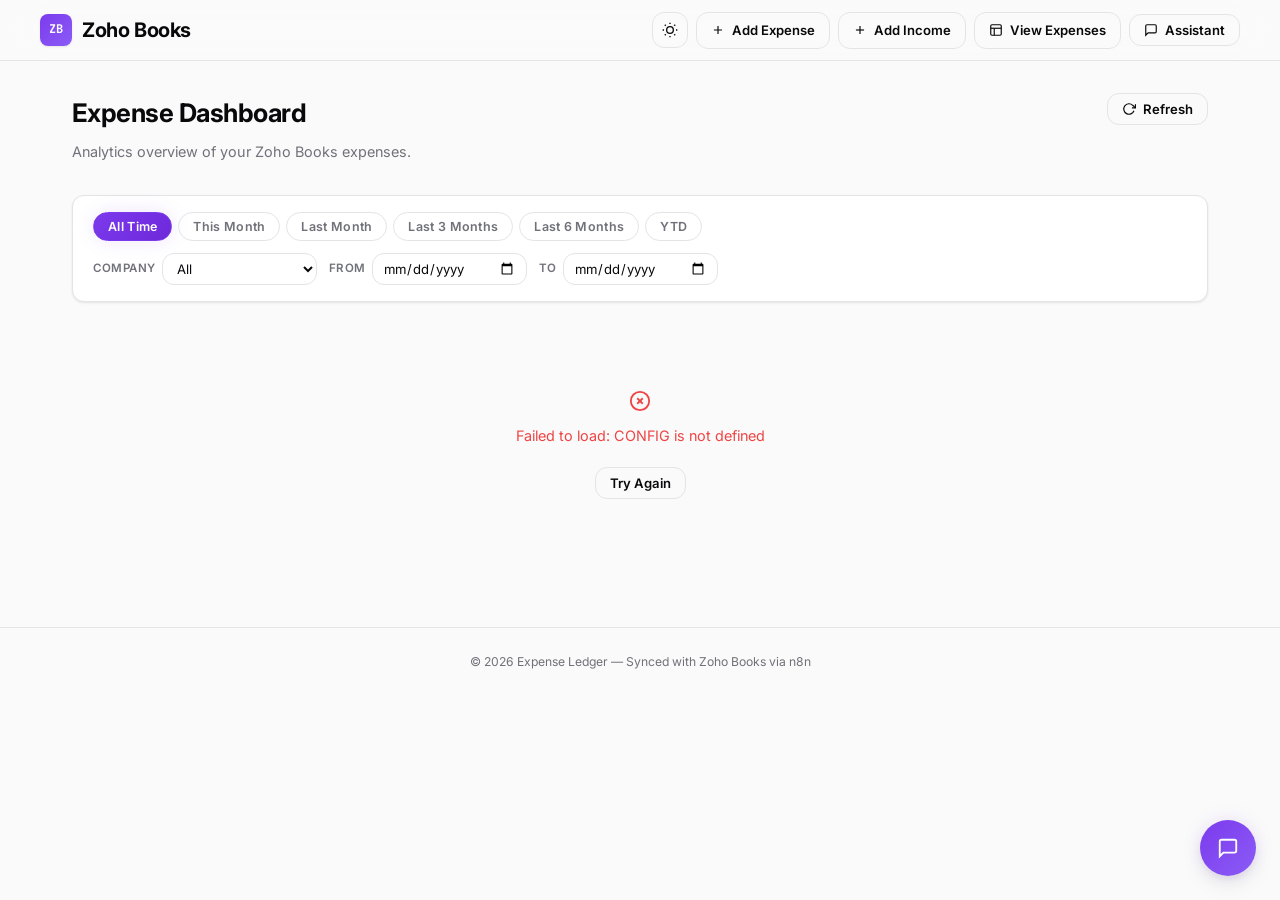
==== dashboard.html @ cd8bc89f "feat: complete UI redesign, dark mode, smart insights, shortcuts, and enhanced AI assistant" ====
<!DOCTYPE html>
<html lang="en">
<head>
    <meta charset="UTF-8">
    <meta name="viewport" content="width=device-width, initial-scale=1.0">
    <title>Zoho Books — Expense Dashboard</title>
    <meta name="description" content="Visual analytics dashboard for Zoho Books expenses — charts, trends, and category breakdowns.">
    <link rel="preconnect" href="https://fonts.googleapis.com">
    <link rel="preconnect" href="https://fonts.gstatic.com" crossorigin>
    <link href="https://fonts.googleapis.com/css2?family=Inter:wght@300;400;500;600;700;800&family=JetBrains+Mono:wght@400;500;600;700&display=swap" rel="stylesheet">
    <script src="js/theme.js?v=3"></script>
    <link rel="stylesheet" href="css/styles.css?v=3">
    <link rel="stylesheet" href="css/dashboard.css?v=3">
</head>
<body>

<!-- NAV -->
<nav class="nav">
    <div class="nav-inner" style="max-width:1200px;">
        <a href="index.html" class="nav-logo">
            <div class="nav-logo-icon">ZB</div>
            Zoho Books
        </a>
        <div class="nav-right">
            <button class="theme-toggle" onclick="toggleTheme()" title="Toggle theme" aria-label="Toggle dark/light mode">
                <svg class="icon-sun" width="16" height="16" fill="none" stroke="currentColor" stroke-width="2" viewBox="0 0 24 24"><circle cx="12" cy="12" r="5"/><line x1="12" y1="1" x2="12" y2="3"/><line x1="12" y1="21" x2="12" y2="23"/><line x1="4.22" y1="4.22" x2="5.64" y2="5.64"/><line x1="18.36" y1="18.36" x2="19.78" y2="19.78"/><line x1="1" y1="12" x2="3" y2="12"/><line x1="21" y1="12" x2="23" y2="12"/><line x1="4.22" y1="19.78" x2="5.64" y2="18.36"/><line x1="18.36" y1="5.64" x2="19.78" y2="4.22"/></svg>
                <svg class="icon-moon" width="16" height="16" fill="none" stroke="currentColor" stroke-width="2" viewBox="0 0 24 24"><path d="M21 12.79A9 9 0 1111.21 3 7 7 0 0021 12.79z"/></svg>
            </button>
            <a href="index.html" class="btn btn-outline btn-sm" title="Add Expense">
                <svg width="14" height="14" fill="none" stroke="currentColor" stroke-width="2" viewBox="0 0 24 24"><path d="M12 5v14M5 12h14"/></svg>
                Add Expense
            </a>
            <a href="income.html" class="btn btn-outline btn-sm" title="Add Income">
                <svg width="14" height="14" fill="none" stroke="currentColor" stroke-width="2" viewBox="0 0 24 24"><line x1="12" y1="5" x2="12" y2="19"/><line x1="5" y1="12" x2="19" y2="12"/></svg>
                Add Income
            </a>
            <a href="expenses.html" class="btn btn-outline btn-sm" title="View Expenses">
                <svg width="14" height="14" fill="none" stroke="currentColor" stroke-width="2" viewBox="0 0 24 24"><rect x="3" y="3" width="18" height="18" rx="2" ry="2"/><line x1="3" y1="9" x2="21" y2="9"/><line x1="9" y1="21" x2="9" y2="9"/></svg>
                View Expenses
            </a>
            <button class="btn btn-outline btn-sm" onclick="toggleChat()" title="AI Assistant">
                <svg width="14" height="14" fill="none" stroke="currentColor" stroke-width="2" viewBox="0 0 24 24"><path d="M21 15a2 2 0 01-2 2H7l-4 4V5a2 2 0 012-2h14a2 2 0 012 2z"/></svg>
                Assistant
            </button>
        </div>
    </div>
</nav>

<!-- MAIN -->
<main class="main-content main-wide">
    <div class="page-header" style="display:flex; justify-content:space-between; align-items:flex-start; flex-wrap:wrap; gap:1rem;">
        <div>
            <h1 class="page-title">Expense Dashboard</h1>
            <p class="page-desc">Analytics overview of your Zoho Books expenses.</p>
        </div>
        <div style="display:flex; gap:8px; align-items:center;">
            <button class="btn btn-outline btn-sm" id="dashRefreshBtn" onclick="loadDashboard()">
                <svg width="14" height="14" fill="none" stroke="currentColor" stroke-width="2" viewBox="0 0 24 24"><polyline points="23 4 23 10 17 10"/><path d="M20.49 15a9 9 0 11-2.12-9.36L23 10"/></svg>
                Refresh
            </button>
        </div>
    </div>

    <!-- Date Filter & Quick Presets -->
    <div class="dash-filter-bar" id="dashFilterBar">
        <div class="dash-filter-presets">
            <button class="dash-preset active" data-range="all" onclick="setPreset(this, 'all')">All Time</button>
            <button class="dash-preset" data-range="thisMonth" onclick="setPreset(this, 'thisMonth')">This Month</button>
            <button class="dash-preset" data-range="lastMonth" onclick="setPreset(this, 'lastMonth')">Last Month</button>
            <button class="dash-preset" data-range="last3" onclick="setPreset(this, 'last3')">Last 3 Months</button>
            <button class="dash-preset" data-range="last6" onclick="setPreset(this, 'last6')">Last 6 Months</button>
            <button class="dash-preset" data-range="ytd" onclick="setPreset(this, 'ytd')">YTD</button>
        </div>
        <div class="dash-filter-custom">
            <div class="filter-group">
                <label class="filter-label">Company</label>
                <select id="dashCompany" class="filter-date" onchange="applyDashFilters()">
                    <option value="">All</option>
                    <option value="ECBC">ECBC</option>
                    <option value="2024">2024</option>
                    <option value="MINING">MINING</option>
                    <option value="LAYOUT">LAYOUT</option>
                    <option value="ATC">ATC</option>
                </select>
            </div>
            <div class="filter-group">
                <label class="filter-label">From</label>
                <input type="date" id="dashFrom" class="filter-date" onchange="applyDashFilters()">
            </div>
            <div class="filter-group">
                <label class="filter-label">To</label>
                <input type="date" id="dashTo" class="filter-date" onchange="applyDashFilters()">
            </div>
        </div>
    </div>

    <!-- Loading State -->
    <div class="dash-loading" id="dashLoading">
        <svg width="28" height="28" fill="none" stroke="currentColor" stroke-width="2" viewBox="0 0 24 24" class="spin"><path d="M21 12a9 9 0 11-6.219-8.56"/></svg>
        <span>Loading expense data…</span>
    </div>

    <!-- Error State -->
    <div class="dash-error hidden" id="dashError">
        <svg width="22" height="22" fill="none" stroke="currentColor" stroke-width="2" viewBox="0 0 24 24"><circle cx="12" cy="12" r="10"/><line x1="15" y1="9" x2="9" y2="15"/><line x1="9" y1="9" x2="15" y2="15"/></svg>
        <span id="dashErrorMsg">Failed to load expense data.</span>
        <button class="btn btn-outline btn-sm" onclick="loadDashboard()" style="margin-top:8px;">Try Again</button>
    </div>

    <!-- Dashboard Content (hidden until data loads) -->
    <div class="dash-content hidden" id="dashContent">

        <!-- KPI Cards -->
        <div class="kpi-row" id="kpiRow">
            <div class="kpi-card">
                <div class="kpi-icon kpi-icon-avg">
                    <svg width="20" height="20" fill="none" stroke="currentColor" stroke-width="2" viewBox="0 0 24 24"><path d="M12 5v14M5 12h14"/></svg>
                </div>
                <div class="kpi-body">
                    <div class="kpi-label">Total Inflow (Income)</div>
                    <div class="kpi-value" id="kpiTotalIncome">—</div>
                </div>
            </div>
            <div class="kpi-card">
                <div class="kpi-icon kpi-icon-total">
                    <svg width="20" height="20" fill="none" stroke="currentColor" stroke-width="2" viewBox="0 0 24 24"><path d="M12 1v22M5 8h14M5 16h14"/></svg>
                </div>
                <div class="kpi-body">
                    <div class="kpi-label">Total Outflow (Expenses)</div>
                    <div class="kpi-value" id="kpiTotalSpent">—</div>
                </div>
            </div>
            <div class="kpi-card" id="kpiNetCard">
                <div class="kpi-icon kpi-icon-count" id="kpiNetIcon">
                    <svg width="20" height="20" fill="none" stroke="currentColor" stroke-width="2" viewBox="0 0 24 24"><rect x="3" y="11" width="18" height="11" rx="2" ry="2"/><path d="M7 11V7a5 5 0 0 1 10 0v4"/></svg>
                </div>
                <div class="kpi-body">
                    <div class="kpi-label">Net Balance</div>
                    <div class="kpi-value" id="kpiNetBalance">—</div>
                </div>
            </div>
            <div class="kpi-card">
                <div class="kpi-icon kpi-icon-count">
                    <svg width="20" height="20" fill="none" stroke="currentColor" stroke-width="2" viewBox="0 0 24 24"><rect x="3" y="3" width="18" height="18" rx="2"/><line x1="3" y1="9" x2="21" y2="9"/><line x1="9" y1="21" x2="9" y2="9"/></svg>
                </div>
                <div class="kpi-body">
                    <div class="kpi-label">Transactions</div>
                    <div class="kpi-value" id="kpiCount">—</div>
                </div>
            </div>
            <div class="kpi-card">
                <div class="kpi-icon kpi-icon-high">
                    <svg width="20" height="20" fill="none" stroke="currentColor" stroke-width="2" viewBox="0 0 24 24"><circle cx="12" cy="12" r="10"/><path d="M12 2a10 10 0 0110 10"/></svg>
                </div>
                <div class="kpi-body">
                    <div class="kpi-label">Active Companies</div>
                    <div class="kpi-value" id="kpiCompaniesActive">—</div>
                </div>
            </div>
        </div>

        <!-- Smart Insights -->
        <div class="insights-strip" id="insightsStrip">
            <div class="insights-scroll" id="insightsScroll"></div>
        </div>

        <!-- Chart Grid -->
        <div class="chart-grid">
            <!-- Category Pie Chart -->
            <div class="chart-card chart-card-pie" id="chartPieCard">
                <div class="chart-card-header">
                    <h2 class="chart-title">Spending by Category</h2>
                    <span class="chart-subtitle">Proportional split</span>
                </div>
                <div class="chart-body chart-body-pie">
                    <canvas id="chartPie" width="280" height="280"></canvas>
                    <div class="pie-legend" id="pieLegend"></div>
                </div>
            </div>

            <!-- Income by Company Pie Chart -->
            <div class="chart-card chart-card-pie" id="chartIncomeCompanyCard">
                <div class="chart-card-header">
                    <h2 class="chart-title">Income by Company</h2>
                    <span class="chart-subtitle">Revenue per company breakdown</span>
                </div>
                <div class="chart-body chart-body-pie">
                    <canvas id="chartIncomeCompany" width="240" height="240"></canvas>
                    <div class="pie-legend" id="incomeCompanyLegend"></div>
                </div>
            </div>

            <!-- Monthly Spending Trend -->
            <div class="chart-card chart-card-bar" id="chartBarCard">
                <div class="chart-card-header">
                    <h2 class="chart-title">Monthly Spending Trend</h2>
                    <span class="chart-subtitle">Aggregated by month</span>
                </div>
                <div class="chart-body">
                    <canvas id="chartBar"></canvas>
                </div>
            </div>

            <!-- Monthly Cash Flow Bar Chart -->
            <div class="chart-card chart-card-bar" id="chartCashFlowCard">
                <div class="chart-card-header">
                    <h2 class="chart-title">Monthly Cash Flow</h2>
                    <span class="chart-subtitle">Inflow (Income) vs Outflow (Expenses)</span>
                </div>
                <div class="chart-body">
                    <canvas id="chartCashFlow"></canvas>
                </div>
            </div>

            <!-- Top 5 Categories -->
            <div class="chart-card chart-card-top5" id="chartTop5Card">
                <div class="chart-card-header">
                    <h2 class="chart-title">Top 5 Categories</h2>
                    <span class="chart-subtitle">Highest spenders</span>
                </div>
                <div class="chart-body">
                    <div class="top5-list" id="top5List"></div>
                </div>
            </div>

            <!-- Daily Spending Trend -->
            <div class="chart-card chart-card-daily" id="chartDailyCard">
                <div class="chart-card-header">
                    <h2 class="chart-title">Daily Spending</h2>
                    <span class="chart-subtitle">Day-by-day breakdown</span>
                </div>
                <div class="chart-body">
                    <canvas id="chartDaily"></canvas>
                </div>
            </div>

            <!-- Payment Method Breakdown -->
            <div class="chart-card chart-card-payment" id="chartPaymentCard">
                <div class="chart-card-header">
                    <h2 class="chart-title">Payment Methods</h2>
                    <span class="chart-subtitle">How you're paying</span>
                </div>
                <div class="chart-body chart-body-pie">
                    <canvas id="chartPayment" width="240" height="240"></canvas>
                    <div class="pie-legend" id="paymentLegend"></div>
                </div>
            </div>

            <!-- Recent Expenses -->
            <div class="chart-card chart-card-recent" id="chartRecentCard">
                <div class="chart-card-header">
                    <h2 class="chart-title">Recent Expenses</h2>
                    <span class="chart-subtitle">Latest transactions</span>
                </div>
                <div class="chart-body">
                    <div class="recent-list" id="recentList"></div>
                </div>
            </div>

            <!-- Company Income vs Expenses Breakdown -->
            <div class="chart-card chart-card-company" id="chartCompanyCard" style="grid-column: 1 / -1;">
                <div class="chart-card-header">
                    <h2 class="chart-title">Company Breakdown</h2>
                    <span class="chart-subtitle">Income vs Expenses per company</span>
                </div>
                <div class="chart-body">
                    <canvas id="chartCompany"></canvas>
                </div>
            </div>
        </div>

    </div>
</main>

<footer class="footer">
    &copy; 2026 Expense Ledger &mdash; Synced with Zoho Books via n8n
</footer>

<!-- CHAT TOGGLE -->
<button class="chat-toggle" id="chatToggle" onclick="toggleChat()" aria-label="Open AI Assistant">
    <svg id="chatIconOpen" width="22" height="22" fill="none" stroke="currentColor" stroke-width="2" viewBox="0 0 24 24"><path d="M21 15a2 2 0 01-2 2H7l-4 4V5a2 2 0 012-2h14a2 2 0 012 2z"/></svg>
    <svg id="chatIconClose" width="22" height="22" fill="none" stroke="currentColor" stroke-width="2" viewBox="0 0 24 24" style="display:none"><line x1="18" y1="6" x2="6" y2="18"/><line x1="6" y1="6" x2="18" y2="18"/></svg>
</button>

<!-- CHAT PANEL -->
<div class="chat-panel" id="chatPanel">
    <div class="chat-header">
        <div class="chat-header-avatar">
            <svg width="16" height="16" fill="none" stroke="currentColor" stroke-width="2" viewBox="0 0 24 24"><path d="M21 15a2 2 0 01-2 2H7l-4 4V5a2 2 0 012-2h14a2 2 0 012 2z"/></svg>
        </div>
        <div>
            <div class="chat-header-title">Financial Assistant</div>
            <div class="chat-header-status">Online</div>
        </div>
        <div class="chat-header-actions">
            <button class="chat-clear-btn" onclick="clearChat()" title="Clear chat">
                <svg width="14" height="14" fill="none" stroke="currentColor" stroke-width="2" viewBox="0 0 24 24"><polyline points="3 6 5 6 21 6"/><path d="M19 6v14a2 2 0 01-2 2H7a2 2 0 01-2-2V6m3 0V4a2 2 0 012-2h4a2 2 0 012 2v2"/></svg>
            </button>
        </div>
    </div>
    <div class="chat-messages" id="chatMessages">
        <div class="chat-msg bot">Hello! I'm your Zoho Books assistant. How can I help you today?</div>
    </div>
    <div class="chat-error" id="chatError"></div>
    <div class="chat-input-area">
        <textarea class="chat-input" id="chatInput" placeholder="Type a message..." rows="1"></textarea>
        <button class="chat-send" id="chatSend" onclick="sendChatMessage()" aria-label="Send">
            <svg width="15" height="15" fill="none" stroke="currentColor" stroke-width="2" viewBox="0 0 24 24"><line x1="22" y1="2" x2="11" y2="13"/><polygon points="22 2 15 22 11 13 2 9 22 2"/></svg>
        </button>
    </div>
</div>

<script src="js/config.js?v=3"></script>
<script src="js/toast.js?v=3"></script>
<script src="js/shortcuts.js?v=3"></script>
<script src="js/chat.js?v=3"></script>
<script src="js/dashboard.js?v=3"></script>

</body>
</html>
---- css/styles.css ----
/* ===== DESIGN TOKENS — Modern Minimal ===== */
:root,
[data-theme="light"] {
    --background: #fafafa;
    --foreground: #09090b;
    --card: #ffffff;
    --card-hover: #f8f8fa;
    --popover: #ffffff;
    --primary: #7c3aed;
    --primary-hover: #6d28d9;
    --primary-foreground: #ffffff;
    --muted: #f4f4f5;
    --muted-foreground: #71717a;
    --border: #e4e4e7;
    --ring: rgba(124, 58, 237, 0.25);
    --accent: #8b5cf6;
    --accent-light: #ede9fe;
    --danger: #ef4444;
    --danger-bg: rgba(239, 68, 68, 0.08);
    --success: #22c55e;
    --success-bg: rgba(34, 197, 94, 0.08);
    --nav-glass: rgba(250, 250, 250, 0.82);
    --shadow-xs: 0 1px 2px rgba(0,0,0,0.04);
    --shadow-sm: 0 1px 3px rgba(0,0,0,0.06), 0 1px 2px rgba(0,0,0,0.04);
    --shadow-md: 0 4px 6px -1px rgba(0,0,0,0.07), 0 2px 4px rgba(0,0,0,0.04);
    --shadow-lg: 0 10px 25px -3px rgba(0,0,0,0.08), 0 4px 6px rgba(0,0,0,0.04);
    --shadow-glow: 0 0 20px rgba(124, 58, 237, 0.12);
    --radius: 12px;
    --radius-sm: 8px;
    --radius-lg: 16px;
    --font-sans: 'Inter', system-ui, -apple-system, sans-serif;
    --font-mono: 'JetBrains Mono', 'Menlo', 'Consolas', monospace;
}

[data-theme="dark"] {
    --background: #09090b;
    --foreground: #fafafa;
    --card: #111113;
    --card-hover: #1a1a1e;
    --popover: #161618;
    --primary: #a78bfa;
    --primary-hover: #8b5cf6;
    --primary-foreground: #09090b;
    --muted: #18181b;
    --muted-foreground: #a1a1aa;
    --border: #27272a;
    --ring: rgba(167, 139, 250, 0.3);
    --accent: #7c3aed;
    --accent-light: rgba(139, 92, 246, 0.1);
    --danger: #f87171;
    --danger-bg: rgba(248, 113, 113, 0.1);
    --success: #4ade80;
    --success-bg: rgba(74, 222, 128, 0.1);
    --nav-glass: rgba(9, 9, 11, 0.85);
    --shadow-xs: 0 1px 2px rgba(0,0,0,0.2);
    --shadow-sm: 0 1px 3px rgba(0,0,0,0.3), 0 1px 2px rgba(0,0,0,0.2);
    --shadow-md: 0 4px 6px rgba(0,0,0,0.35);
    --shadow-lg: 0 10px 25px rgba(0,0,0,0.4);
    --shadow-glow: 0 0 20px rgba(167, 139, 250, 0.2);
}

/* ===== RESET ===== */
*, *::before, *::after { box-sizing: border-box; margin: 0; padding: 0; }

body {
    font-family: var(--font-sans);
    background-color: var(--background);
    color: var(--foreground);
    line-height: 1.6;
    -webkit-font-smoothing: antialiased;
    -moz-osx-font-smoothing: grayscale;
    transition: background-color 0.3s ease, color 0.3s ease;
}

/* ===== SCROLLBAR ===== */
::-webkit-scrollbar { width: 6px; height: 6px; }
::-webkit-scrollbar-track { background: transparent; }
::-webkit-scrollbar-thumb { background: var(--border); border-radius: 3px; }
::-webkit-scrollbar-thumb:hover { background: var(--muted-foreground); }

/* ===== NAV ===== */
.nav {
    position: sticky; top: 0; z-index: 100;
    background: var(--nav-glass);
    backdrop-filter: blur(20px) saturate(180%);
    -webkit-backdrop-filter: blur(20px) saturate(180%);
    border-bottom: 1px solid var(--border);
    padding: 0 2rem;
    transition: background-color 0.3s ease, border-color 0.3s ease;
}
.nav-inner {
    max-width: 960px; margin: 0 auto;
    display: flex; align-items: center; justify-content: space-between; height: 60px;
}
.nav-logo {
    font-family: var(--font-sans); font-size: 1.25rem; font-weight: 700;
    color: var(--foreground); display: flex; align-items: center; gap: 10px; text-decoration: none;
    letter-spacing: -0.02em;
}
.nav-logo-icon {
    width: 32px; height: 32px;
    background: linear-gradient(135deg, var(--primary), var(--accent));
    border-radius: var(--radius-sm);
    display: flex; align-items: center; justify-content: center;
    color: white; font-size: 0.75rem; font-weight: 700; font-family: var(--font-mono);
    box-shadow: var(--shadow-sm);
}
.nav-right { display: flex; align-items: center; gap: 8px; }

/* ===== THEME TOGGLE ===== */
.theme-toggle {
    display: flex; align-items: center; justify-content: center;
    width: 36px; height: 36px;
    background: transparent; border: 1px solid var(--border);
    border-radius: var(--radius); cursor: pointer;
    color: var(--foreground); transition: all 0.3s ease;
    position: relative; overflow: hidden;
}
.theme-toggle:hover { background: var(--muted); }
.theme-toggle svg { transition: transform 0.5s cubic-bezier(0.4, 0, 0.2, 1), opacity 0.3s; }
.theme-toggle .icon-sun { position: absolute; }
.theme-toggle .icon-moon { position: absolute; }
[data-theme="light"] .theme-toggle .icon-sun { transform: rotate(0deg) scale(1); opacity: 1; }
[data-theme="light"] .theme-toggle .icon-moon { transform: rotate(90deg) scale(0); opacity: 0; }
[data-theme="dark"] .theme-toggle .icon-sun { transform: rotate(-90deg) scale(0); opacity: 0; }
[data-theme="dark"] .theme-toggle .icon-moon { transform: rotate(0deg) scale(1); opacity: 1; }

/* ===== BUTTONS ===== */
.btn {
    display: inline-flex; align-items: center; justify-content: center; gap: 7px;
    padding: 9px 18px; font-family: var(--font-sans); font-size: 0.85rem; font-weight: 600;
    border: none; border-radius: var(--radius); cursor: pointer;
    transition: all 0.25s ease; text-decoration: none;
}
.btn-primary {
    background: linear-gradient(135deg, var(--primary), var(--primary-hover));
    color: var(--primary-foreground);
    box-shadow: var(--shadow-sm);
}
.btn-primary:hover {
    box-shadow: var(--shadow-glow), var(--shadow-md);
    transform: translateY(-1px);
}
.btn-outline {
    background: transparent; color: var(--foreground); border: 1px solid var(--border);
    transition: all 0.25s ease;
}
.btn-outline:hover { background: var(--muted); border-color: var(--muted-foreground); }
.btn-danger-ghost {
    background: transparent; color: var(--danger); font-size: 0.78rem; padding: 4px 10px;
    border-radius: var(--radius-sm);
}
.btn-danger-ghost:hover { background: var(--danger-bg); }
.btn-sm { padding: 7px 14px; font-size: 0.82rem; }

/* ===== MAIN ===== */
.main-content { max-width: 960px; margin: 0 auto; padding: 2rem 2rem 4rem; }
.main-wide { max-width: 1200px; }
.page-header { margin-bottom: 2rem; }
.page-title {
    font-family: var(--font-sans); font-size: 1.6rem; font-weight: 700;
    color: var(--foreground); margin-bottom: 0.35rem; letter-spacing: -0.02em;
}
.page-desc { font-size: 0.9rem; color: var(--muted-foreground); }

/* ===== FORM ===== */
.form-wrapper {
    background: var(--card); border: 1px solid var(--border); border-radius: var(--radius);
    padding: 1.75rem; box-shadow: var(--shadow-sm);
    transition: background-color 0.3s ease, border-color 0.3s ease, box-shadow 0.3s ease;
}
.expense-card {
    background: var(--popover); border: 1px solid var(--border); border-radius: var(--radius);
    padding: 1.25rem; margin-bottom: 1rem;
    transition: border-color 0.2s ease, box-shadow 0.2s ease, background-color 0.3s ease;
    box-shadow: var(--shadow-xs);
}
.expense-card:hover { border-color: var(--accent); box-shadow: var(--shadow-sm); }
.expense-header {
    display: flex; justify-content: space-between; align-items: center; margin-bottom: 0.85rem;
}
.expense-entry-label {
    font-size: 0.72rem; font-weight: 600; letter-spacing: 0.8px;
    text-transform: uppercase; color: var(--primary);
}
.expense-grid {
    display: grid; grid-template-columns: repeat(auto-fit, minmax(200px, 1fr)); gap: 0.85rem;
}
.form-group { display: flex; flex-direction: column; }
.form-group label {
    font-size: 0.76rem; font-weight: 600; color: var(--muted-foreground); margin-bottom: 5px;
}

/* ===== INPUTS ===== */
input, select, textarea {
    font-family: var(--font-sans); padding: 9px 12px;
    border: 1px solid var(--border); border-radius: var(--radius);
    font-size: 0.86rem; color: var(--foreground);
    background: var(--popover);
    transition: border-color 0.2s ease, box-shadow 0.2s ease, background-color 0.3s ease;
    outline: none;
}
input:focus, select:focus, textarea:focus {
    border-color: var(--primary);
    box-shadow: 0 0 0 3px var(--ring);
}
input[type="number"] { font-family: var(--font-mono); }
optgroup { font-weight: bold; color: var(--foreground); font-style: normal; background: var(--card); }

.hidden { display: none !important; }

/* ===== FORM TOTAL BAR ===== */
.form-total-bar {
    display: flex; align-items: center; justify-content: space-between;
    margin-top: 1rem; padding: 14px 18px;
    background: linear-gradient(135deg, var(--muted), var(--accent-light));
    border-radius: var(--radius); border: 1px solid var(--border);
    transition: background 0.3s ease, border-color 0.3s ease;
}
.form-total-label {
    font-size: 0.78rem; font-weight: 600; text-transform: uppercase;
    letter-spacing: 0.8px; color: var(--muted-foreground);
}
.form-total-value {
    font-family: var(--font-mono); font-size: 1.25rem; font-weight: 700;
    color: var(--foreground);
}

/* ===== FORM ACTIONS ===== */
.form-actions {
    display: flex; align-items: center; justify-content: space-between;
    margin-top: 1.25rem; padding-top: 1.25rem; border-top: 1px solid var(--border);
}

/* ===== MESSAGES ===== */
.message {
    margin-top: 1rem; padding: 12px 16px; border-radius: var(--radius);
    font-weight: 500; font-size: 0.86rem; display: none;
    border-left: 4px solid transparent;
    text-align: left;
}
.success {
    background-color: var(--success-bg);
    color: var(--success);
    border-left-color: var(--success);
}
.error {
    background-color: var(--danger-bg);
    color: var(--danger);
    border-left-color: var(--danger);
}

/* ===== CHAT TOGGLE ===== */
.chat-toggle {
    position: fixed; bottom: 24px; right: 24px;
    width: 56px; height: 56px;
    background: linear-gradient(135deg, var(--primary), var(--accent));
    color: white; border: none; border-radius: 50%; cursor: pointer; z-index: 999;
    display: flex; align-items: center; justify-content: center;
    box-shadow: var(--shadow-lg), var(--shadow-glow);
    transition: transform 0.3s cubic-bezier(0.34, 1.56, 0.64, 1), box-shadow 0.3s ease;
}
.chat-toggle:hover {
    transform: scale(1.1);
    box-shadow: var(--shadow-lg), 0 0 30px rgba(124, 58, 237, 0.3);
}

/* ===== CHAT PANEL ===== */
.chat-panel {
    position: fixed; bottom: 92px; right: 24px;
    width: 380px; height: 500px;
    background: var(--card); border: 1px solid var(--border); border-radius: var(--radius-lg);
    box-shadow: var(--shadow-lg);
    backdrop-filter: blur(16px) saturate(180%);
    -webkit-backdrop-filter: blur(16px) saturate(180%);
    z-index: 998; display: flex; flex-direction: column;
    opacity: 0; transform: translateY(12px) scale(0.96);
    pointer-events: none;
    transition: opacity 0.3s ease, transform 0.3s cubic-bezier(0.34, 1.56, 0.64, 1), background-color 0.3s ease, border-color 0.3s ease;
    overflow: hidden;
}
.chat-panel.visible {
    opacity: 1; transform: translateY(0) scale(1); pointer-events: all;
}
.chat-header {
    padding: 14px 18px; border-bottom: 1px solid var(--border);
    display: flex; align-items: center; gap: 10px; flex-shrink: 0;
}
.chat-header-avatar {
    width: 34px; height: 34px;
    background: linear-gradient(135deg, var(--primary), var(--accent));
    border-radius: 50%;
    display: flex; align-items: center; justify-content: center;
    color: white; font-size: 0.75rem; font-weight: 700;
}
.chat-header-title { font-family: var(--font-sans); font-size: 0.95rem; font-weight: 600; }
.chat-header-status {
    font-size: 0.7rem; color: var(--success);
    display: flex; align-items: center; gap: 4px;
}
.chat-header-status::before {
    content: ""; width: 6px; height: 6px; background: var(--success); border-radius: 50%;
}

/* ===== CHAT MESSAGES ===== */
.chat-messages {
    flex: 1; overflow-y: auto; padding: 14px 18px;
    display: flex; flex-direction: column; gap: 10px;
}
.chat-msg {
    max-width: 85%; padding: 10px 14px; font-size: 0.84rem; line-height: 1.55;
    animation: fadeInMsg 0.3s ease; word-wrap: break-word;
}
.chat-msg.bot {
    align-self: flex-start; background: var(--muted); color: var(--foreground);
    border-radius: 4px 14px 14px 14px;
}
.chat-msg.user {
    align-self: flex-end; background: linear-gradient(135deg, var(--primary), var(--accent));
    color: var(--primary-foreground);
    border-radius: 14px 4px 14px 14px;
}
.chat-msg.typing {
    align-self: flex-start; background: var(--muted); padding: 12px 18px;
    border-radius: 4px 14px 14px 14px;
}
.typing-dots { display: flex; gap: 4px; }
.typing-dots span {
    width: 5px; height: 5px; background: var(--muted-foreground);
    border-radius: 50%; animation: typingBounce 1.4s infinite;
}
.typing-dots span:nth-child(2) { animation-delay: 0.15s; }
.typing-dots span:nth-child(3) { animation-delay: 0.3s; }

/* ===== CHAT INPUT ===== */
.chat-input-area {
    padding: 10px 14px; border-top: 1px solid var(--border);
    display: flex; gap: 8px; align-items: flex-end; flex-shrink: 0;
}
.chat-input {
    flex: 1; padding: 9px 12px; border: 1px solid var(--border); border-radius: var(--radius);
    font-family: var(--font-sans); font-size: 0.84rem; resize: none;
    min-height: 38px; max-height: 90px; background: var(--popover);
}
.chat-send {
    width: 38px; height: 38px;
    background: linear-gradient(135deg, var(--primary), var(--accent));
    color: white; border: none; border-radius: var(--radius); cursor: pointer;
    display: flex; align-items: center; justify-content: center;
    transition: all 0.25s ease; flex-shrink: 0;
}
.chat-send:hover { box-shadow: var(--shadow-glow); transform: translateY(-1px); }
.chat-send:disabled { opacity: 0.5; cursor: not-allowed; transform: none; box-shadow: none; }

.chat-error {
    font-size: 0.72rem; color: var(--danger); padding: 4px 18px 8px; display: none;
}

/* ===== SUMMARY CARDS ===== */
.summary-row {
    display: grid; grid-template-columns: repeat(3, 1fr); gap: 1rem; margin-bottom: 1.5rem;
}
.summary-card {
    background: var(--card); border: 1px solid var(--border); border-radius: var(--radius);
    padding: 1.1rem 1.25rem;
    box-shadow: var(--shadow-sm);
    transition: background-color 0.3s ease, border-color 0.3s ease, box-shadow 0.3s ease, transform 0.2s ease;
}
.summary-card:hover {
    box-shadow: var(--shadow-md);
    transform: translateY(-2px);
}
.summary-label {
    font-size: 0.72rem; font-weight: 600; text-transform: uppercase;
    letter-spacing: 0.5px; color: var(--muted-foreground); margin-bottom: 4px;
}
.summary-value {
    font-family: var(--font-mono); font-size: 1.2rem; font-weight: 700; color: var(--foreground);
}
.summary-card-highlight {
    border-color: var(--primary); border-width: 2px;
    background: linear-gradient(135deg, var(--card), var(--accent-light));
}

/* ===== SEARCH ===== */
.table-search {
    width: 220px; padding: 7px 12px; font-size: 0.82rem;
}

/* ===== FILTER BAR ===== */
.filter-bar {
    display: flex; align-items: center; gap: 12px; flex-wrap: wrap;
    margin-bottom: 1.25rem; padding: 12px 16px;
    background: var(--card); border: 1px solid var(--border); border-radius: var(--radius);
    box-shadow: var(--shadow-sm);
    transition: background-color 0.3s ease, border-color 0.3s ease, box-shadow 0.3s ease;
}
.filter-group { display: flex; align-items: center; gap: 6px; }
.filter-label {
    font-size: 0.72rem; font-weight: 600; text-transform: uppercase;
    letter-spacing: 0.5px; color: var(--muted-foreground);
}
.filter-date {
    padding: 6px 10px; font-size: 0.82rem; width: 155px;
}
.filter-info {
    font-size: 0.78rem; color: var(--primary); font-weight: 500; margin-left: auto;
}

/* ===== TABLE ===== */
.table-wrapper {
    background: var(--card); border: 1px solid var(--border); border-radius: var(--radius);
    box-shadow: var(--shadow-sm); overflow-x: auto;
    transition: background-color 0.3s ease, border-color 0.3s ease, box-shadow 0.3s ease;
}
.expense-table {
    width: 100%; border-collapse: collapse; font-size: 0.84rem;
    table-layout: auto;
}
.expense-table thead {
    background: var(--muted); border-bottom: 1px solid var(--border);
}
.expense-table th {
    padding: 10px 14px; text-align: left; font-size: 0.72rem; font-weight: 600;
    text-transform: uppercase; letter-spacing: 0.5px; color: var(--muted-foreground);
    white-space: nowrap; user-select: none;
}
.th-sortable { cursor: pointer; transition: color 0.2s ease; }
.th-sortable:hover { color: var(--foreground); }
.th-right { text-align: right; padding-right: 20px !important; }
.sort-icon { font-size: 0.7rem; opacity: 0.6; }
.expense-table td {
    padding: 10px 14px; border-bottom: 1px solid var(--border); color: var(--foreground);
    vertical-align: middle;
    transition: background-color 0.15s ease;
}
.expense-table tbody tr { transition: background 0.15s ease; }
.expense-table tbody tr:hover { background: var(--card-hover); }
.expense-table tbody tr:last-child td { border-bottom: none; }
.td-date { white-space: nowrap; font-family: var(--font-mono); font-size: 0.8rem; }
.td-desc { max-width: 200px; overflow: hidden; text-overflow: ellipsis; white-space: nowrap; }
.td-ref { font-family: var(--font-mono); font-size: 0.78rem; color: var(--muted-foreground); }
.td-amount { text-align: right; font-family: var(--font-mono); font-weight: 600; white-space: nowrap; padding-right: 20px !important; }
.td-subcat { font-weight: 500; white-space: nowrap; }
.td-notes { max-width: 220px; overflow: hidden; text-overflow: ellipsis; white-space: nowrap; color: var(--muted-foreground); font-size: 0.82rem; }
.td-paid-via { font-size: 0.8rem; color: var(--muted-foreground); }

/* ===== CATEGORY BADGES ===== */
.cat-badge {
    display: inline-block; padding: 3px 12px; font-size: 0.7rem; font-weight: 600;
    border-radius: 9999px; white-space: nowrap; letter-spacing: 0.2px;
}

/* Light theme category badges */
[data-theme="light"] .cat-g1,
:root .cat-g1  { background: rgba(139, 92, 246, 0.1);  color: #7c3aed; }
[data-theme="light"] .cat-g2,
:root .cat-g2  { background: rgba(16, 185, 129, 0.1);  color: #059669; }
[data-theme="light"] .cat-g3,
:root .cat-g3  { background: rgba(14, 165, 233, 0.1);  color: #0284c7; }
[data-theme="light"] .cat-g4,
:root .cat-g4  { background: rgba(245, 158, 11, 0.1);  color: #d97706; }
[data-theme="light"] .cat-g5,
:root .cat-g5  { background: rgba(236, 72, 153, 0.1);  color: #db2777; }
[data-theme="light"] .cat-g6,
:root .cat-g6  { background: rgba(20, 184, 166, 0.1);  color: #0d9488; }
[data-theme="light"] .cat-g7,
:root .cat-g7  { background: rgba(239, 68, 68, 0.1);   color: #dc2626; }
[data-theme="light"] .cat-g8,
:root .cat-g8  { background: rgba(107, 114, 128, 0.1); color: #4b5563; }
[data-theme="light"] .cat-g9,
:root .cat-g9  { background: rgba(99, 102, 241, 0.1);  color: #4f46e5; }
[data-theme="light"] .cat-g10,
:root .cat-g10 { background: rgba(217, 119, 6, 0.1);   color: #b45309; }

/* Dark theme category badges */
[data-theme="dark"] .cat-g1  { background: rgba(167, 139, 250, 0.15); color: #c4b5fd; }
[data-theme="dark"] .cat-g2  { background: rgba(52, 211, 153, 0.15);  color: #6ee7b7; }
[data-theme="dark"] .cat-g3  { background: rgba(56, 189, 248, 0.15);  color: #7dd3fc; }
[data-theme="dark"] .cat-g4  { background: rgba(251, 191, 36, 0.15);  color: #fcd34d; }
[data-theme="dark"] .cat-g5  { background: rgba(244, 114, 182, 0.15); color: #f9a8d4; }
[data-theme="dark"] .cat-g6  { background: rgba(45, 212, 191, 0.15);  color: #5eead4; }
[data-theme="dark"] .cat-g7  { background: rgba(248, 113, 113, 0.15); color: #fca5a5; }
[data-theme="dark"] .cat-g8  { background: rgba(156, 163, 175, 0.15); color: #d1d5db; }
[data-theme="dark"] .cat-g9  { background: rgba(129, 140, 248, 0.15); color: #a5b4fc; }
[data-theme="dark"] .cat-g10 { background: rgba(251, 191, 36, 0.15);  color: #fbbf24; }

/* ===== LOADING / ERROR / EMPTY STATES ===== */
.table-loading, .table-error, .table-empty {
    display: flex; flex-direction: column; align-items: center; justify-content: center;
    padding: 3rem 2rem; gap: 10px; color: var(--muted-foreground); font-size: 0.88rem;
}
.table-error { color: var(--danger); }

/* ===== TABLE FOOTER ===== */
.table-footer {
    padding: 10px 14px; font-size: 0.75rem; color: var(--muted-foreground);
    border-top: 1px solid var(--border); display: flex; align-items: center; gap: 8px;
}

/* ===== FOOTER ===== */
.footer {
    padding: 1.5rem 2rem; text-align: center; font-size: 0.76rem;
    color: var(--muted-foreground); border-top: 1px solid var(--border);
    transition: border-color 0.3s ease;
}

/* ===== ANIMATIONS ===== */
@keyframes fadeInMsg {
    from { opacity: 0; transform: translateY(5px); }
    to { opacity: 1; transform: translateY(0); }
}
@keyframes typingBounce {
    0%, 80%, 100% { transform: translateY(0); }
    40% { transform: translateY(-4px); }
}
@keyframes spin {
    from { transform: rotate(0deg); } to { transform: rotate(360deg); }
}
.spin { animation: spin 1s linear infinite; }

@keyframes fadeUp {
    from { opacity: 0; transform: translateY(20px); }
    to { opacity: 1; transform: translateY(0); }
}/* ===== ENHANCED CHAT STYLES ===== */
.chat-msg-content { line-height: 1.55; }
.chat-msg-content code {
    background: var(--muted); padding: 1px 5px; border-radius: 4px;
    font-family: var(--font-mono); font-size: 0.78rem;
}
.chat-msg-content strong { font-weight: 700; }
.chat-msg-content .chat-amount {
    font-family: var(--font-mono); font-weight: 700;
    color: var(--primary); background: var(--accent-light);
    padding: 1px 5px; border-radius: 4px; font-size: 0.82rem;
}
.chat-msg.user .chat-msg-content .chat-amount { color: inherit; background: rgba(255,255,255,0.15); }
.chat-msg-content ul.chat-list {
    margin: 6px 0 4px 16px; padding: 0;
}
.chat-msg-content ul.chat-list li {
    margin: 3px 0; font-size: 0.82rem;
}
.chat-msg-time {
    font-size: 0.62rem; color: var(--muted-foreground); margin-top: 4px;
    opacity: 0.7;
}
.chat-msg.user .chat-msg-time { color: rgba(255,255,255,0.6); text-align: right; }

.chat-quick-actions {
    display: flex; flex-wrap: wrap; gap: 6px; padding: 8px 0;
}
.chat-quick-chip {
    padding: 6px 12px; font-size: 0.72rem; font-weight: 500;
    font-family: var(--font-sans);
    background: var(--muted); color: var(--foreground);
    border: 1px solid var(--border); border-radius: 9999px;
    cursor: pointer; transition: all 0.2s ease; white-space: nowrap;
}
.chat-quick-chip:hover {
    background: var(--accent-light); border-color: var(--primary); color: var(--primary);
}

.chat-header-actions {
    display: flex; align-items: center; gap: 6px; margin-left: auto;
}
.chat-clear-btn {
    width: 28px; height: 28px;
    display: flex; align-items: center; justify-content: center;
    background: none; border: 1px solid var(--border); border-radius: 6px;
    cursor: pointer; color: var(--muted-foreground); transition: all 0.2s ease;
}
.chat-clear-btn:hover { color: var(--danger); border-color: var(--danger); background: var(--danger-bg); }

/* ===== TOAST NOTIFICATIONS ===== */
.toast-container {
    position: fixed; bottom: 24px; right: 24px;
    display: flex; flex-direction: column-reverse; gap: 10px;
    z-index: 10000; pointer-events: none;
    max-width: 420px; width: 100%;
}
.toast {
    display: flex; align-items: flex-start; gap: 12px;
    padding: 14px 16px; border-radius: var(--radius);
    background: var(--card); border: 1px solid var(--border);
    box-shadow: var(--shadow-lg);
    pointer-events: all; position: relative; overflow: hidden;
    transform: translateX(120%); opacity: 0;
    transition: transform 0.4s cubic-bezier(0.2, 0, 0, 1), opacity 0.3s ease;
}
.toast-visible { transform: translateX(0); opacity: 1; }
.toast-exit {
    animation: toastExit 0.3s cubic-bezier(0.4, 0, 1, 1) forwards;
}
@keyframes toastExit {
    to { transform: translateX(120%); opacity: 0; }
}
.toast-icon { flex-shrink: 0; margin-top: 1px; }
.toast-success .toast-icon { color: var(--success); }
.toast-error .toast-icon { color: var(--danger); }
.toast-info .toast-icon { color: var(--primary); }
.toast-warning .toast-icon { color: #f59e0b; }
.toast-content { flex: 1; min-width: 0; }
.toast-message { font-size: 0.84rem; font-weight: 500; color: var(--foreground); line-height: 1.4; }
.toast-close {
    flex-shrink: 0; background: none; border: none; cursor: pointer;
    color: var(--muted-foreground); padding: 2px; border-radius: 4px;
    transition: color 0.2s, background 0.2s;
}
.toast-close:hover { color: var(--foreground); background: var(--muted); }
.toast-progress {
    position: absolute; bottom: 0; left: 0; right: 0; height: 3px;
    background: var(--muted); overflow: hidden;
}
.toast-progress-bar {
    height: 100%; width: 100%;
    animation: toastProgress linear forwards;
}
.toast-success .toast-progress-bar { background: var(--success); }
.toast-error .toast-progress-bar { background: var(--danger); }
.toast-info .toast-progress-bar { background: var(--primary); }
.toast-warning .toast-progress-bar { background: #f59e0b; }
@keyframes toastProgress {
    from { transform: scaleX(1); transform-origin: left; }
    to { transform: scaleX(0); transform-origin: left; }
}

/* ===== KEYBOARD SHORTCUTS OVERLAY ===== */
.shortcuts-overlay {
    position: fixed; inset: 0; z-index: 99999;
    background: rgba(0, 0, 0, 0.5); backdrop-filter: blur(8px);
    display: flex; align-items: center; justify-content: center;
    opacity: 0; pointer-events: none;
    transition: opacity 0.3s ease;
}
.shortcuts-overlay.visible { opacity: 1; pointer-events: all; }
.shortcuts-modal {
    background: var(--card); border: 1px solid var(--border);
    border-radius: var(--radius-lg); box-shadow: var(--shadow-lg);
    padding: 0; max-width: 560px; width: 90%; overflow: hidden;
    transform: scale(0.95) translateY(10px);
    transition: transform 0.3s cubic-bezier(0.2, 0, 0, 1);
}
.shortcuts-overlay.visible .shortcuts-modal {
    transform: scale(1) translateY(0);
}
.shortcuts-header {
    display: flex; align-items: center; justify-content: space-between;
    padding: 20px 24px; border-bottom: 1px solid var(--border);
}
.shortcuts-header h3 {
    font-family: var(--font-sans); font-size: 1rem; font-weight: 700;
    color: var(--foreground); margin: 0;
}
.shortcuts-close {
    background: none; border: none; cursor: pointer;
    color: var(--muted-foreground); padding: 4px; border-radius: var(--radius-sm);
    transition: all 0.2s;
}
.shortcuts-close:hover { color: var(--foreground); background: var(--muted); }
.shortcuts-grid {
    display: grid; grid-template-columns: 1fr 1fr;
    gap: 0; padding: 20px 24px;
}
.shortcut-group { padding: 0 0 16px; }
.shortcut-group:last-child { grid-column: 1 / -1; padding-bottom: 0; }
.shortcut-group-title {
    font-size: 0.7rem; font-weight: 700; text-transform: uppercase;
    letter-spacing: 0.8px; color: var(--muted-foreground); margin-bottom: 10px;
}
.shortcut-item {
    display: flex; align-items: center; gap: 12px;
    padding: 6px 0; font-size: 0.84rem; color: var(--foreground);
}
.shortcut-item kbd {
    display: inline-flex; align-items: center; justify-content: center;
    min-width: 28px; height: 26px; padding: 0 8px;
    background: var(--muted); border: 1px solid var(--border);
    border-radius: 6px; font-family: var(--font-mono);
    font-size: 0.72rem; font-weight: 600; color: var(--foreground);
    box-shadow: 0 1px 2px rgba(0,0,0,0.05);
}
.shortcuts-footer {
    padding: 14px 24px; border-top: 1px solid var(--border);
    font-size: 0.76rem; color: var(--muted-foreground); text-align: center;
}
.shortcuts-footer kbd {
    display: inline-flex; align-items: center; justify-content: center;
    min-width: 22px; height: 20px; padding: 0 6px;
    background: var(--muted); border: 1px solid var(--border);
    border-radius: 4px; font-family: var(--font-mono);
    font-size: 0.65rem; font-weight: 600; color: var(--foreground);
    margin: 0 2px;
}

/* ===== PAGE LOAD ANIMATION ===== */
body {
    animation: pageLoad 0.5s ease;
}
@keyframes pageLoad {
    from { opacity: 0; }
    to { opacity: 1; }
}

/* ===== AMOUNT COLOR CODING ===== */
.amount-high { color: var(--danger) !important; }
.amount-mid { color: #f59e0b !important; }
.amount-low { color: var(--success) !important; }

/* ===== RESPONSIVE ===== */
@media (max-width: 768px) {
    .main-content { padding: 1.25rem 1rem 3rem; }
    .nav { padding: 0 1rem; }
    .nav-inner { gap: 10px; }
    .nav-logo { font-size: 1.1rem; }

    /* Responsive Navigation Buttons - Hide text and turn into circular icon buttons */
    .nav-right { gap: 6px; }
    .nav-right .btn-sm {
        font-size: 0 !important;
        padding: 0 !important;
        width: 36px;
        height: 36px;
        border-radius: 50%;
        display: inline-flex;
        align-items: center;
        justify-content: center;
        border: 1px solid var(--border);
    }
    .nav-right .btn-sm svg {
        margin: 0 !important;
        width: 16px !important;
        height: 16px !important;
    }

    .form-wrapper { padding: 1rem; }
    .chat-panel { width: calc(100% - 32px); right: 16px; bottom: 88px; }
    .toast-container { left: 16px; right: 16px; bottom: 88px; max-width: none; }
    .shortcuts-grid { grid-template-columns: 1fr; }
    .summary-row { grid-template-columns: 1fr; }
    .table-wrapper { overflow-x: auto; }
    .expense-table { min-width: 700px; }
    .table-search { width: 100%; }

    /* Stack action buttons vertically on mobile */
    .form-actions {
        flex-direction: column;
        gap: 12px;
        align-items: stretch;
    }
    .form-actions button, .form-actions a {
        width: 100%;
        text-align: center;
    }

    /* Responsive filter bar in View Expenses page */
    .filter-bar {
        flex-direction: column;
        align-items: stretch;
        gap: 10px;
    }
    .filter-group {
        justify-content: space-between;
        width: 100%;
    }
    .filter-date {
        width: 65%;
        box-sizing: border-box;
    }
    .filter-bar button {
        width: 100%;
        margin-top: 4px;
    }
    .filter-info {
        margin-left: 0;
        text-align: center;
        width: 100%;
    }
}

@media (max-width: 640px) {
    .page-title { font-size: 1.3rem; }
    .expense-grid { grid-template-columns: 1fr; }
}
---- css/dashboard.css ----
/* ===== DASHBOARD — Expense Analytics ===== */

/* ---- Filter Bar ---- */
.dash-filter-bar {
    display: flex; flex-direction: column; gap: 12px;
    margin-bottom: 1.5rem; padding: 16px 20px;
    background: var(--card); border: 1px solid var(--border); border-radius: var(--radius);
    box-shadow: var(--shadow-sm);
    transition: background-color 0.3s ease, border-color 0.3s ease, box-shadow 0.3s ease;
}
.dash-filter-presets {
    display: flex; gap: 6px; flex-wrap: wrap;
}
.dash-preset {
    padding: 6px 14px; font-family: var(--font-sans); font-size: 0.78rem; font-weight: 600;
    background: transparent; color: var(--muted-foreground); border: 1px solid var(--border);
    border-radius: 9999px; cursor: pointer; transition: all 0.25s ease;
    letter-spacing: 0.3px;
}
.dash-preset:hover {
    background: var(--muted); color: var(--foreground); border-color: var(--muted-foreground);
}
.dash-preset.active {
    background: linear-gradient(135deg, var(--primary), var(--primary-hover));
    color: var(--primary-foreground);
    border-color: var(--primary);
    box-shadow: var(--shadow-glow);
}
.dash-filter-custom {
    display: flex; gap: 12px; align-items: center; flex-wrap: wrap;
}

/* ---- Loading & Error ---- */
.dash-loading, .dash-error {
    display: flex; flex-direction: column; align-items: center; justify-content: center;
    padding: 4rem 2rem; gap: 12px; color: var(--muted-foreground); font-size: 0.9rem;
}
.dash-error { color: var(--danger); }

/* ---- KPI Cards ---- */
.kpi-row {
    display: grid; grid-template-columns: repeat(5, 1fr); gap: 1rem;
    margin-bottom: 1.5rem;
}
.kpi-card {
    background: var(--card); border: 1px solid var(--border); border-radius: var(--radius);
    padding: 1.1rem 1.25rem;
    display: flex; align-items: flex-start; gap: 14px;
    box-shadow: var(--shadow-sm);
    transition: transform 0.25s ease, box-shadow 0.25s ease, background-color 0.3s ease, border-color 0.3s ease;
    animation: kpiSlideIn 0.5s ease backwards;
}
.kpi-card:nth-child(1) { animation-delay: 0.05s; }
.kpi-card:nth-child(2) { animation-delay: 0.1s; }
.kpi-card:nth-child(3) { animation-delay: 0.15s; }
.kpi-card:nth-child(4) { animation-delay: 0.2s; }
.kpi-card:nth-child(5) { animation-delay: 0.25s; }
.kpi-card:hover {
    transform: translateY(-3px);
    box-shadow: var(--shadow-md);
}
.kpi-icon {
    width: 42px; height: 42px; border-radius: var(--radius-sm);
    display: flex; align-items: center; justify-content: center; flex-shrink: 0;
    transition: background-color 0.3s ease;
}

/* KPI icon variants — semi-transparent backgrounds that work in both themes */
.kpi-icon-total { background: rgba(139, 92, 246, 0.12); color: var(--primary); }
.kpi-icon-count { background: rgba(59, 130, 246, 0.12); color: #3b82f6; }
.kpi-icon-avg   { background: rgba(34, 197, 94, 0.12);  color: var(--success); }
.kpi-icon-high  { background: rgba(239, 68, 68, 0.12);  color: var(--danger); }
.kpi-icon-cat   { background: rgba(168, 85, 247, 0.12); color: #a855f7; }

[data-theme="dark"] .kpi-icon-total { background: rgba(167, 139, 250, 0.15); color: #a78bfa; }
[data-theme="dark"] .kpi-icon-count { background: rgba(96, 165, 250, 0.15);  color: #60a5fa; }
[data-theme="dark"] .kpi-icon-avg   { background: rgba(74, 222, 128, 0.15);  color: #4ade80; }
[data-theme="dark"] .kpi-icon-high  { background: rgba(248, 113, 113, 0.15); color: #f87171; }
[data-theme="dark"] .kpi-icon-cat   { background: rgba(192, 132, 252, 0.15); color: #c084fc; }

.kpi-body { flex: 1; min-width: 0; }
.kpi-label {
    font-size: 0.7rem; font-weight: 600; text-transform: uppercase;
    letter-spacing: 0.6px; color: var(--muted-foreground); margin-bottom: 4px;
}
.kpi-value {
    font-family: var(--font-mono); font-size: 1.15rem; font-weight: 700;
    color: var(--foreground); white-space: nowrap; overflow: hidden; text-overflow: ellipsis;
}

@keyframes kpiSlideIn {
    from { opacity: 0; transform: translateY(16px); }
    to   { opacity: 1; transform: translateY(0); }
}

/* ---- Chart Grid ---- */
.chart-grid {
    display: grid;
    grid-template-columns: 1fr 1fr;
    gap: 1.25rem;
}
.chart-card {
    background: var(--card); border: 1px solid var(--border); border-radius: var(--radius);
    box-shadow: var(--shadow-sm);
    overflow: hidden;
    animation: chartFadeIn 0.5s ease backwards;
    transition: background-color 0.3s ease, border-color 0.3s ease, box-shadow 0.3s ease, transform 0.2s ease;
}
.chart-card:hover {
    box-shadow: var(--shadow-md);
    transform: translateY(-2px);
}
.chart-card:nth-child(1) { animation-delay: 0.1s; }
.chart-card:nth-child(2) { animation-delay: 0.15s; }
.chart-card:nth-child(3) { animation-delay: 0.2s; }
.chart-card:nth-child(4) { animation-delay: 0.25s; }
.chart-card:nth-child(5) { animation-delay: 0.3s; }
.chart-card:nth-child(6) { animation-delay: 0.35s; }

@keyframes chartFadeIn {
    from { opacity: 0; transform: translateY(20px); }
    to   { opacity: 1; transform: translateY(0); }
}
.chart-card-header {
    padding: 16px 20px 0;
}
.chart-title {
    font-family: var(--font-sans); font-size: 1rem; font-weight: 600;
    color: var(--foreground); margin-bottom: 2px; letter-spacing: -0.01em;
}
.chart-subtitle {
    font-size: 0.72rem; color: var(--muted-foreground); font-weight: 500;
}
.chart-body {
    padding: 16px 20px 20px;
}
.chart-body canvas {
    width: 100% !important;
    display: block;
}
.chart-body-pie {
    display: flex; align-items: center; gap: 20px;
    flex-wrap: wrap; justify-content: center;
}
.chart-body-pie canvas {
    width: auto !important;
    flex-shrink: 0;
}

/* ---- Pie Legend ---- */
.pie-legend {
    display: flex; flex-direction: column; gap: 6px;
    flex: 1; min-width: 140px;
}
.pie-legend-item {
    display: flex; align-items: center; gap: 8px; font-size: 0.78rem;
    color: var(--foreground);
}
.pie-legend-dot {
    width: 10px; height: 10px; border-radius: 50%; flex-shrink: 0;
}
.pie-legend-label {
    flex: 1; white-space: nowrap; overflow: hidden; text-overflow: ellipsis;
    font-weight: 500;
}
.pie-legend-value {
    font-family: var(--font-mono); font-weight: 600; font-size: 0.76rem;
    color: var(--muted-foreground); white-space: nowrap;
}

/* ---- Top 5 Horizontal Bars ---- */
.top5-list {
    display: flex; flex-direction: column; gap: 14px;
}
.top5-item {
    display: flex; flex-direction: column; gap: 5px;
}
.top5-header {
    display: flex; justify-content: space-between; align-items: baseline;
    font-size: 0.82rem;
}
.top5-name {
    font-weight: 600; color: var(--foreground);
    white-space: nowrap; overflow: hidden; text-overflow: ellipsis; max-width: 60%;
}
.top5-amount {
    font-family: var(--font-mono); font-weight: 600; font-size: 0.8rem;
    color: var(--muted-foreground);
}
.top5-bar-track {
    width: 100%; height: 8px; background: var(--muted); border-radius: 9999px;
    overflow: hidden;
}
.top5-bar-fill {
    height: 100%; border-radius: 9999px;
    transition: width 0.8s cubic-bezier(0.25, 0.46, 0.45, 0.94);
}

/* Top 5 bar colors — vibrant gradient fills */
.top5-item:nth-child(1) .top5-bar-fill { background: linear-gradient(90deg, #7c3aed, #a78bfa); }
.top5-item:nth-child(2) .top5-bar-fill { background: linear-gradient(90deg, #059669, #34d399); }
.top5-item:nth-child(3) .top5-bar-fill { background: linear-gradient(90deg, #0284c7, #38bdf8); }
.top5-item:nth-child(4) .top5-bar-fill { background: linear-gradient(90deg, #d97706, #fbbf24); }
.top5-item:nth-child(5) .top5-bar-fill { background: linear-gradient(90deg, #e11d48, #fb7185); }

/* ---- Recent Expenses List ---- */
.recent-list {
    display: flex; flex-direction: column; gap: 0;
}
.recent-item {
    display: flex; align-items: center; gap: 12px;
    padding: 10px 0; border-bottom: 1px solid var(--border);
    transition: all 0.15s ease;
    border-radius: var(--radius-sm);
}
.recent-item:last-child { border-bottom: none; }
.recent-item:hover {
    background: var(--card-hover);
    margin: 0 -20px; padding: 10px 20px;
}
.recent-dot {
    width: 8px; height: 8px; border-radius: 50%; flex-shrink: 0;
}
.recent-info { flex: 1; min-width: 0; }
.recent-cat {
    font-size: 0.82rem; font-weight: 600; color: var(--foreground);
    white-space: nowrap; overflow: hidden; text-overflow: ellipsis;
}
.recent-date {
    font-size: 0.7rem; color: var(--muted-foreground); font-family: var(--font-mono);
}
.recent-amount {
    font-family: var(--font-mono); font-weight: 700; font-size: 0.85rem;
    color: var(--foreground); white-space: nowrap;
}

/* ---- Tooltip ---- */
.dash-tooltip {
    position: fixed; z-index: 9999;
    background: rgba(9, 9, 11, 0.9);
    backdrop-filter: blur(12px) saturate(180%);
    -webkit-backdrop-filter: blur(12px) saturate(180%);
    color: #fafafa;
    padding: 8px 14px; border-radius: var(--radius-sm);
    font-family: var(--font-sans); font-size: 0.76rem; font-weight: 600;
    pointer-events: none;
    opacity: 0; transition: opacity 0.15s ease;
    box-shadow: 0 8px 24px rgba(0,0,0,0.3);
    white-space: nowrap;
    border: 1px solid rgba(255, 255, 255, 0.08);
}
.dash-tooltip.visible { opacity: 1; }

/* ---- Smart Insights Strip ---- */
.insights-strip {
    margin-bottom: 1.5rem;
    overflow: hidden;
    border-radius: var(--radius);
}
.insights-scroll {
    display: flex; gap: 12px;
    overflow-x: auto; padding: 4px 0;
    scrollbar-width: none;
    -ms-overflow-style: none;
}
.insights-scroll::-webkit-scrollbar { display: none; }
.insight-card {
    flex: 0 0 auto; min-width: 220px; max-width: 280px;
    display: flex; align-items: flex-start; gap: 12px;
    padding: 14px 18px;
    background: var(--card); border: 1px solid var(--border);
    border-radius: var(--radius); box-shadow: var(--shadow-sm);
    transition: all 0.25s ease;
    animation: kpiSlideIn 0.5s ease backwards;
}
.insight-card:hover {
    box-shadow: var(--shadow-md); transform: translateY(-2px);
}
.insight-icon {
    width: 36px; height: 36px; border-radius: var(--radius-sm);
    display: flex; align-items: center; justify-content: center;
    flex-shrink: 0; font-size: 1.1rem;
}
.insight-icon-purple { background: rgba(139, 92, 246, 0.12); color: #8b5cf6; }
.insight-icon-green { background: rgba(34, 197, 94, 0.12); color: #22c55e; }
.insight-icon-blue { background: rgba(59, 130, 246, 0.12); color: #3b82f6; }
.insight-icon-amber { background: rgba(245, 158, 11, 0.12); color: #f59e0b; }
.insight-icon-rose { background: rgba(244, 63, 94, 0.12); color: #f43f5e; }
.insight-icon-cyan { background: rgba(6, 182, 212, 0.12); color: #06b6d4; }

[data-theme="dark"] .insight-icon-purple { background: rgba(167, 139, 250, 0.15); color: #a78bfa; }
[data-theme="dark"] .insight-icon-green { background: rgba(74, 222, 128, 0.15); color: #4ade80; }
[data-theme="dark"] .insight-icon-blue { background: rgba(96, 165, 250, 0.15); color: #60a5fa; }
[data-theme="dark"] .insight-icon-amber { background: rgba(251, 191, 36, 0.15); color: #fbbf24; }
[data-theme="dark"] .insight-icon-rose { background: rgba(251, 113, 133, 0.15); color: #fb7185; }
[data-theme="dark"] .insight-icon-cyan { background: rgba(34, 211, 238, 0.15); color: #22d3ee; }

.insight-body { flex: 1; min-width: 0; }
.insight-label {
    font-size: 0.68rem; font-weight: 600; text-transform: uppercase;
    letter-spacing: 0.5px; color: var(--muted-foreground); margin-bottom: 3px;
}
.insight-value {
    font-family: var(--font-mono); font-size: 0.92rem; font-weight: 700;
    color: var(--foreground); white-space: nowrap;
    overflow: hidden; text-overflow: ellipsis;
}
.insight-meta {
    font-size: 0.7rem; color: var(--muted-foreground); margin-top: 2px;
}

/* ---- Responsive ---- */
@media (max-width: 1100px) {
    .kpi-row { grid-template-columns: repeat(3, 1fr); }
}
@media (max-width: 860px) {
    .chart-grid { grid-template-columns: 1fr; }
    .kpi-row { grid-template-columns: repeat(2, 1fr); }
}
@media (max-width: 640px) {
    .kpi-row { grid-template-columns: 1fr; }
    .insight-card { min-width: 180px; padding: 12px 14px; }
    .dash-filter-presets { gap: 4px; }
    .dash-preset { padding: 5px 10px; font-size: 0.72rem; }
    .chart-body-pie { flex-direction: column; }
    .chart-body-pie canvas { width: 220px !important; height: 220px !important; }
    .kpi-value { font-size: 1rem; }

    /* Responsive custom filters */
    .dash-filter-custom {
        flex-direction: column;
        align-items: stretch;
        gap: 8px;
    }
    .dash-filter-custom input, .dash-filter-custom select {
        width: 100%;
        box-sizing: border-box;
    }
    .filter-to-label {
        text-align: center;
        margin: 2px 0;
    }
}
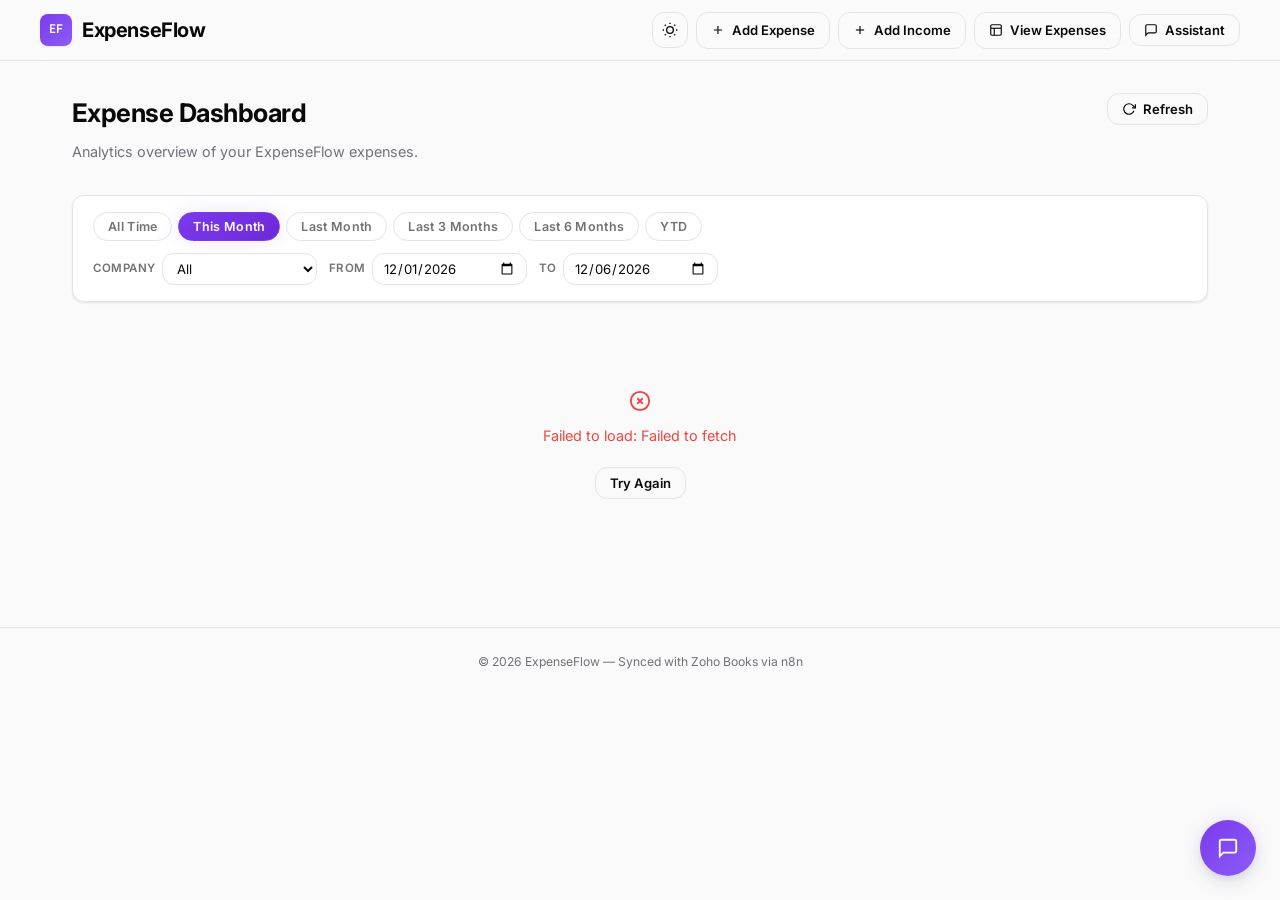
==== commit 67d43fb5: "Rebrand app to ExpenseFlow and default dashboard & view expenses filters to current month" ====
--- a/dashboard.html
+++ b/dashboard.html
@@ -3,8 +3,8 @@
 <head>
     <meta charset="UTF-8">
     <meta name="viewport" content="width=device-width, initial-scale=1.0">
-    <title>Zoho Books — Expense Dashboard</title>
-    <meta name="description" content="Visual analytics dashboard for Zoho Books expenses — charts, trends, and category breakdowns.">
+    <title>ExpenseFlow — Expense Dashboard</title>
+    <meta name="description" content="Visual analytics dashboard for ExpenseFlow expenses — charts, trends, and category breakdowns.">
     <link rel="preconnect" href="https://fonts.googleapis.com">
     <link rel="preconnect" href="https://fonts.gstatic.com" crossorigin>
     <link href="https://fonts.googleapis.com/css2?family=Inter:wght@300;400;500;600;700;800&family=JetBrains+Mono:wght@400;500;600;700&display=swap" rel="stylesheet">
@@ -18,8 +18,8 @@
 <nav class="nav">
     <div class="nav-inner" style="max-width:1200px;">
         <a href="index.html" class="nav-logo">
-            <div class="nav-logo-icon">ZB</div>
-            Zoho Books
+            <div class="nav-logo-icon">EF</div>
+            ExpenseFlow
         </a>
         <div class="nav-right">
             <button class="theme-toggle" onclick="toggleTheme()" title="Toggle theme" aria-label="Toggle dark/light mode">
@@ -51,7 +51,7 @@
     <div class="page-header" style="display:flex; justify-content:space-between; align-items:flex-start; flex-wrap:wrap; gap:1rem;">
         <div>
             <h1 class="page-title">Expense Dashboard</h1>
-            <p class="page-desc">Analytics overview of your Zoho Books expenses.</p>
+            <p class="page-desc">Analytics overview of your ExpenseFlow expenses.</p>
         </div>
         <div style="display:flex; gap:8px; align-items:center;">
             <button class="btn btn-outline btn-sm" id="dashRefreshBtn" onclick="loadDashboard()">
@@ -64,8 +64,8 @@
     <!-- Date Filter & Quick Presets -->
     <div class="dash-filter-bar" id="dashFilterBar">
         <div class="dash-filter-presets">
-            <button class="dash-preset active" data-range="all" onclick="setPreset(this, 'all')">All Time</button>
-            <button class="dash-preset" data-range="thisMonth" onclick="setPreset(this, 'thisMonth')">This Month</button>
+            <button class="dash-preset" data-range="all" onclick="setPreset(this, 'all')">All Time</button>
+            <button class="dash-preset active" data-range="thisMonth" onclick="setPreset(this, 'thisMonth')">This Month</button>
             <button class="dash-preset" data-range="lastMonth" onclick="setPreset(this, 'lastMonth')">Last Month</button>
             <button class="dash-preset" data-range="last3" onclick="setPreset(this, 'last3')">Last 3 Months</button>
             <button class="dash-preset" data-range="last6" onclick="setPreset(this, 'last6')">Last 6 Months</button>
@@ -273,7 +273,7 @@
 </main>
 
 <footer class="footer">
-    &copy; 2026 Expense Ledger &mdash; Synced with Zoho Books via n8n
+    &copy; 2026 ExpenseFlow &mdash; Synced with Zoho Books via n8n
 </footer>
 
 <!-- CHAT TOGGLE -->
@@ -299,7 +299,7 @@
         </div>
     </div>
     <div class="chat-messages" id="chatMessages">
-        <div class="chat-msg bot">Hello! I'm your Zoho Books assistant. How can I help you today?</div>
+        <div class="chat-msg bot">Hello! I'm your ExpenseFlow assistant. How can I help you today?</div>
     </div>
     <div class="chat-error" id="chatError"></div>
     <div class="chat-input-area">
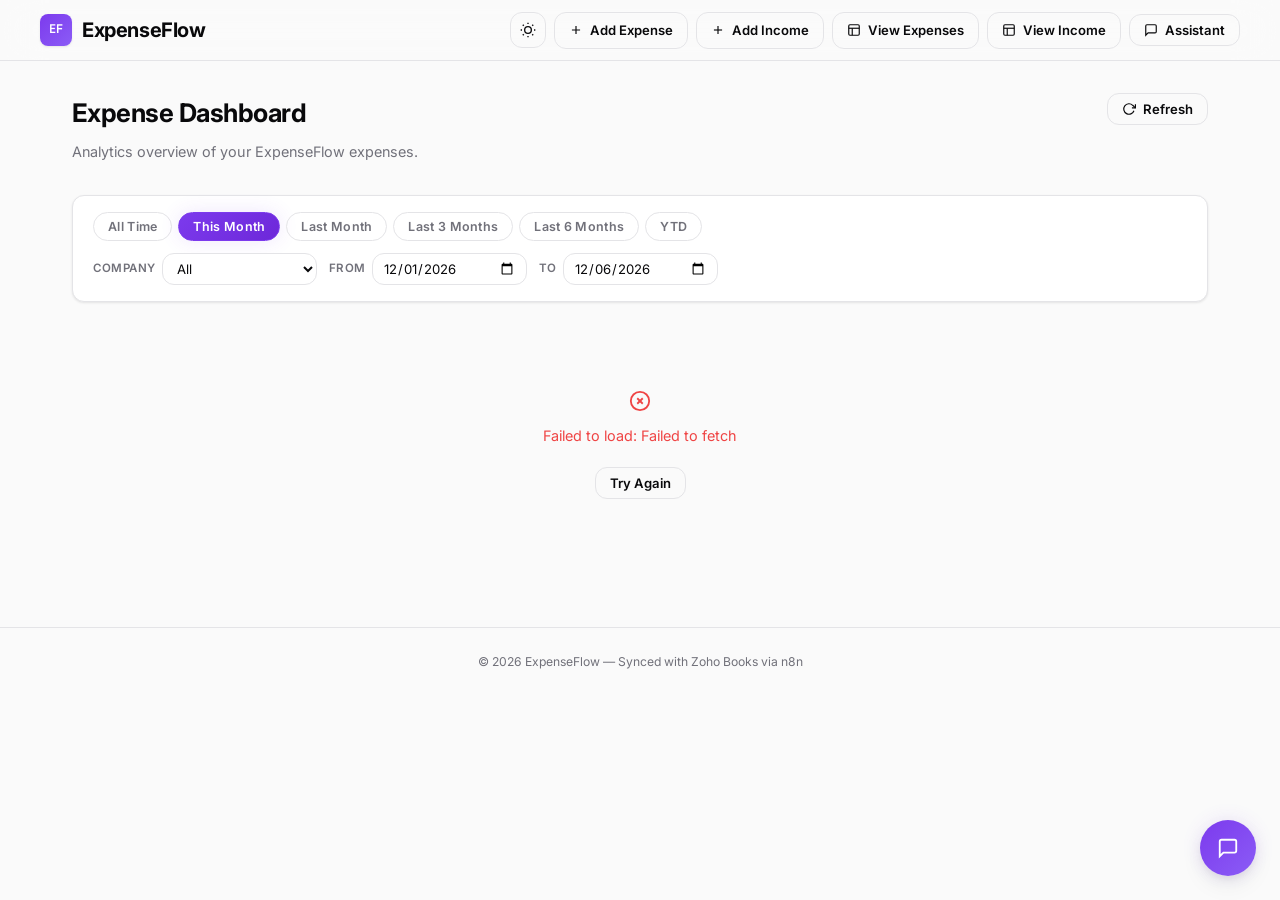
==== commit d9db9d77: "feat: implement core modules and styling for expense and income management system" ====
--- a/dashboard.html
+++ b/dashboard.html
@@ -38,6 +38,10 @@
                 <svg width="14" height="14" fill="none" stroke="currentColor" stroke-width="2" viewBox="0 0 24 24"><rect x="3" y="3" width="18" height="18" rx="2" ry="2"/><line x1="3" y1="9" x2="21" y2="9"/><line x1="9" y1="21" x2="9" y2="9"/></svg>
                 View Expenses
             </a>
+            <a href="income-list.html" class="btn btn-outline btn-sm" title="View Income">
+                <svg width="14" height="14" fill="none" stroke="currentColor" stroke-width="2" viewBox="0 0 24 24"><rect x="3" y="3" width="18" height="18" rx="2" ry="2"/><line x1="3" y1="9" x2="21" y2="9"/><line x1="9" y1="21" x2="9" y2="9"/></svg>
+                View Income
+            </a>
             <button class="btn btn-outline btn-sm" onclick="toggleChat()" title="AI Assistant">
                 <svg width="14" height="14" fill="none" stroke="currentColor" stroke-width="2" viewBox="0 0 24 24"><path d="M21 15a2 2 0 01-2 2H7l-4 4V5a2 2 0 012-2h14a2 2 0 012 2z"/></svg>
                 Assistant
@@ -76,11 +80,6 @@
                 <label class="filter-label">Company</label>
                 <select id="dashCompany" class="filter-date" onchange="applyDashFilters()">
                     <option value="">All</option>
-                    <option value="ECBC">ECBC</option>
-                    <option value="2024">2024</option>
-                    <option value="MINING">MINING</option>
-                    <option value="LAYOUT">LAYOUT</option>
-                    <option value="ATC">ATC</option>
                 </select>
             </div>
             <div class="filter-group">
@@ -310,11 +309,12 @@
     </div>
 </div>
 
-<script src="js/config.js?v=3"></script>
-<script src="js/toast.js?v=3"></script>
-<script src="js/shortcuts.js?v=3"></script>
-<script src="js/chat.js?v=3"></script>
-<script src="js/dashboard.js?v=3"></script>
+<script src="js/config.js?v=5"></script>
+<script src="js/toast.js?v=5"></script>
+<script src="js/companies.js?v=5"></script>
+<script src="js/shortcuts.js?v=5"></script>
+<script src="js/chat.js?v=5"></script>
+<script src="js/dashboard.js?v=5"></script>
 
 </body>
 </html>
--- a/css/styles.css
+++ b/css/styles.css
@@ -782,3 +782,82 @@
     .page-title { font-size: 1.3rem; }
     .expense-grid { grid-template-columns: 1fr; }
 }
+
+/* ===== COMPANY MODAL ===== */
+.company-modal-overlay {
+    position: fixed;
+    top: 0; left: 0; right: 0; bottom: 0;
+    background: rgba(0, 0, 0, 0.4);
+    backdrop-filter: blur(8px);
+    -webkit-backdrop-filter: blur(8px);
+    display: flex;
+    align-items: center;
+    justify-content: center;
+    z-index: 20000;
+    opacity: 0;
+    pointer-events: none;
+    transition: opacity 0.3s cubic-bezier(0.16, 1, 0.3, 1);
+}
+.company-modal-overlay.visible {
+    opacity: 1;
+    pointer-events: all;
+}
+.company-modal-card {
+    background: var(--card);
+    border: 1px solid var(--border);
+    border-radius: var(--radius-lg);
+    box-shadow: var(--shadow-lg);
+    width: 420px;
+    max-width: 90%;
+    overflow: hidden;
+    transform: scale(0.95) translateY(10px);
+    transition: transform 0.3s cubic-bezier(0.34, 1.56, 0.64, 1);
+}
+.company-modal-overlay.visible .company-modal-card {
+    transform: scale(1) translateY(0);
+}
+.company-modal-header {
+    display: flex;
+    align-items: center;
+    justify-content: space-between;
+    padding: 18px 24px;
+    border-bottom: 1px solid var(--border);
+}
+.company-modal-title {
+    font-size: 1rem;
+    font-weight: 700;
+    color: var(--foreground);
+    margin: 0;
+}
+.company-modal-close {
+    background: none;
+    border: none;
+    cursor: pointer;
+    color: var(--muted-foreground);
+    padding: 4px;
+    border-radius: var(--radius-sm);
+    transition: all 0.2s;
+    font-size: 1rem;
+    display: flex;
+    align-items: center;
+    justify-content: center;
+}
+.company-modal-close:hover {
+    color: var(--foreground);
+    background: var(--muted);
+}
+.company-modal-form {
+    padding: 20px 24px;
+    display: flex;
+    flex-direction: column;
+    gap: 16px;
+}
+.company-modal-actions {
+    display: flex;
+    justify-content: flex-end;
+    gap: 12px;
+    margin-top: 8px;
+    padding-top: 16px;
+    border-top: 1px solid var(--border);
+}
+
